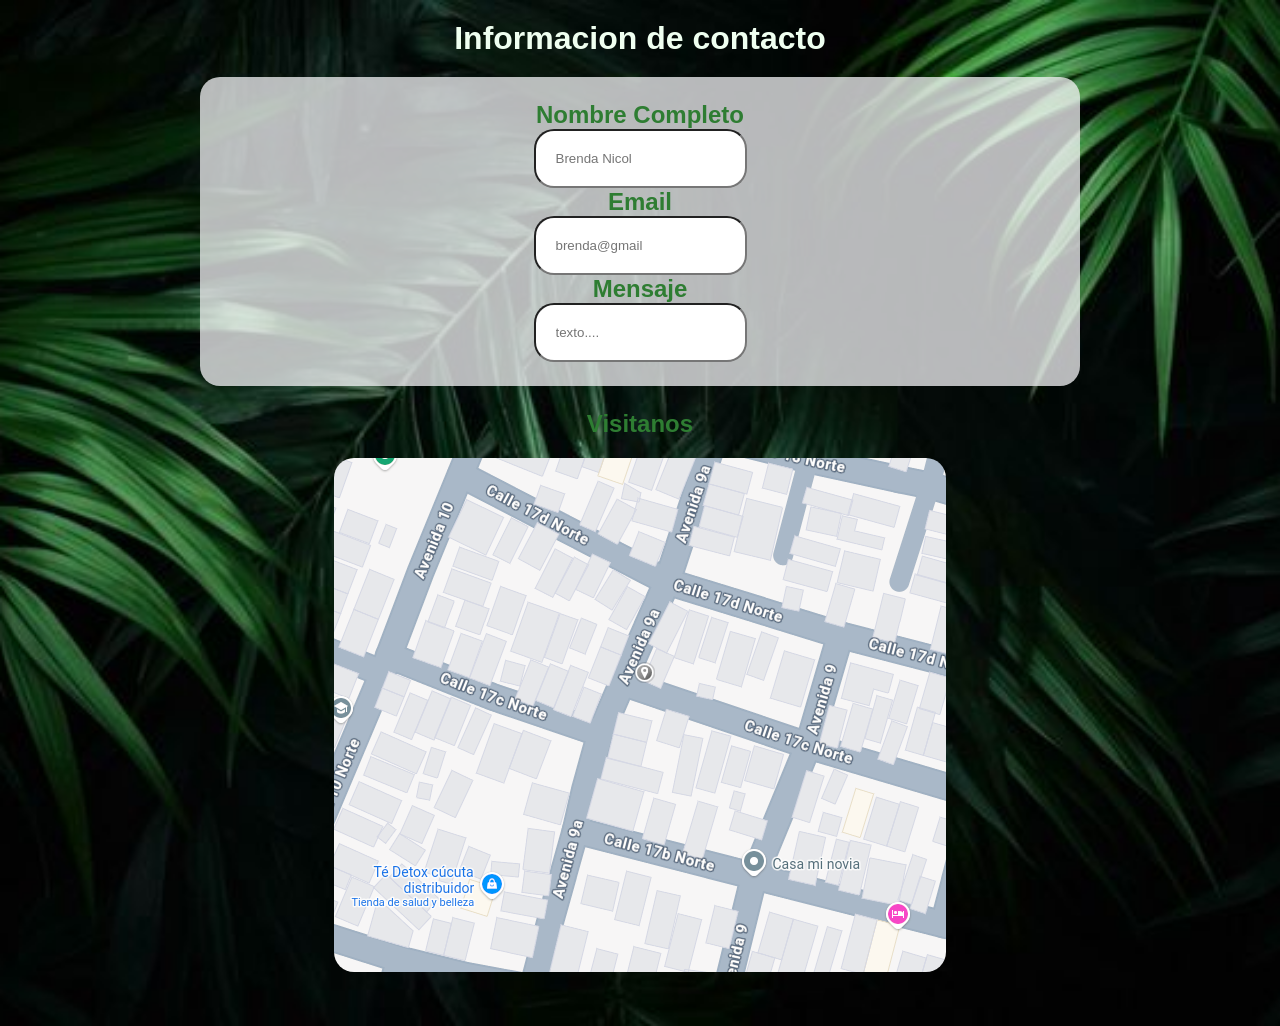
==== Proyecto EcoMarket/Proyecto-EcoMarket/contacto.html @ 45c15a0e "Quinto commit" ====
<!DOCTYPE html>
<html lang="en">
<head>
    <meta charset="UTF-8">
    <meta name="viewport" content="width=device-width, initial-scale=1.0">
    <title>Formulario</title>
    <link rel="stylesheet" href="CSS/contacto.css">
</head>
<body>
    <header>
        <h1>Informacion de contacto</h1>
    </header>

    <section class="card">
        <h2>Nombre Completo</h2>
        <input type="text"  placeholder="Brenda Nicol">
        <h2>Email</h2>
        <input type="email" placeholder="brenda@gmail">
        <h2>Mensaje</h2>
        <input type="text" placeholder="texto....">
    </section>

    <section class="ubicacion">
        <h2>Visitanos</h2>
        <img src="contacto/ubicacion.png">
    </section>
    
    <footer>
        
    </footer>
</body>
</html>
---- Proyecto EcoMarket/Proyecto-EcoMarket/CSS/contacto.css ----
* {
    margin: 0;
    padding: 0;
    box-sizing: border-box;
}

body {
    margin: 0;
    font-family: Arial, Helvetica, sans-serif;
    font-size: 16px;
    color: #1f2937;
    background-image: url("../Imagenes/fono-contacto.jpeg");
    background-size: cover;
    background-position: center;
}

.card {
    background-color: rgba(243, 244, 246, 0.753);
    padding: 24px;
    margin-bottom: 24px;
    border-radius: 20px;
    text-align: center;
    margin-left: 200px;
    margin-right: 200px;
}

.card h2{
    margin-top: 0;
    color: #2e7d32;
    text-align: center;
}

.card p {
    line-height: 1.7;
}

.card input{
    border-radius: 20px;
    padding: 20px;
}

h1 {
    text-align: center;
    color: #effff0;
}

.ubicacion{
    text-align: center;
    color: #2e7d32;
}

.ubicacion img{
    border-radius: 20px;
    margin-top: 20px;
    margin-bottom: 50px;
}

header {
    margin-top: 20px;
    margin-bottom: 20px;
}
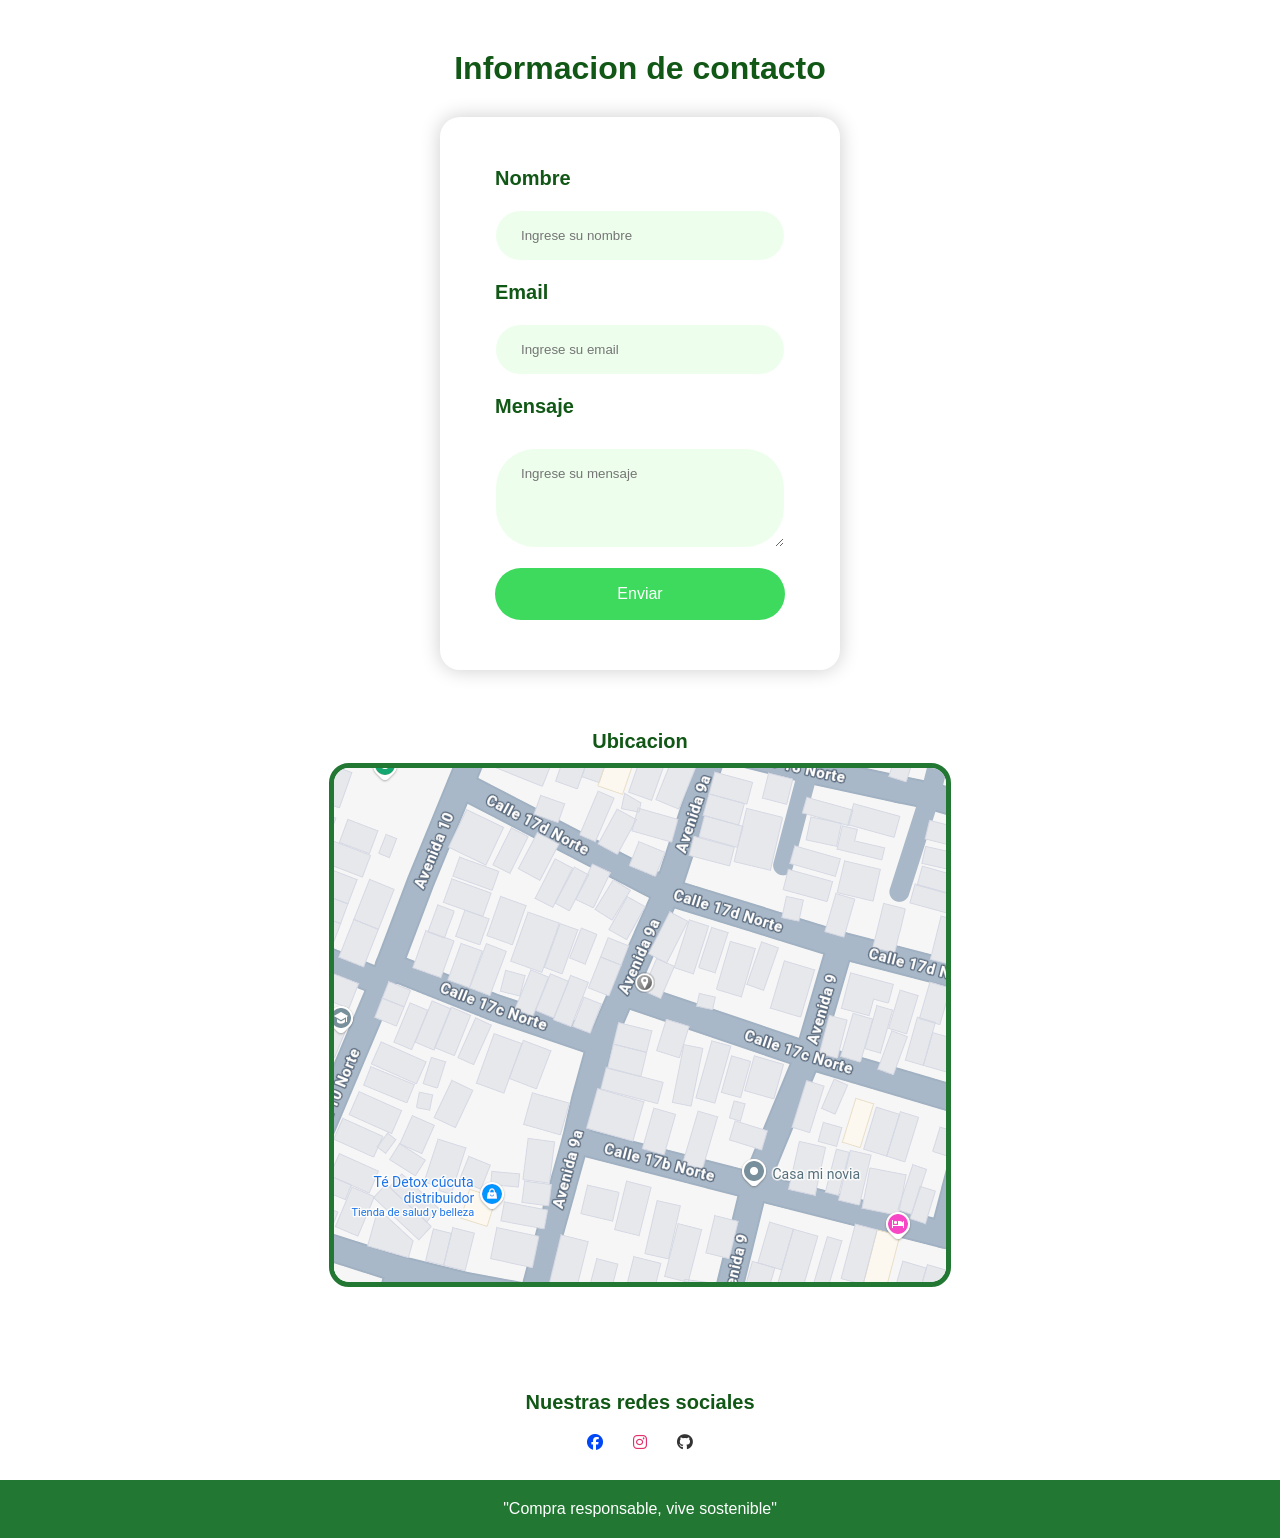
==== commit e3c50f14: "Septimo commit" ====
--- a/Proyecto EcoMarket/Proyecto-EcoMarket/contacto.html
+++ b/Proyecto EcoMarket/Proyecto-EcoMarket/contacto.html
@@ -1,32 +1,56 @@
 <!DOCTYPE html>
-<html lang="en">
+<html lang="e">
 <head>
     <meta charset="UTF-8">
     <meta name="viewport" content="width=device-width, initial-scale=1.0">
     <title>Formulario</title>
     <link rel="stylesheet" href="CSS/contacto.css">
+    <link rel="stylesheet" href="https://cdnjs.cloudflare.com/ajax/libs/font-awesome/6.5.1/css/all.min.css">
+
 </head>
 <body>
     <header>
         <h1>Informacion de contacto</h1>
     </header>
 
-    <section class="card">
-        <h2>Nombre Completo</h2>
-        <input type="text"  placeholder="Brenda Nicol">
-        <h2>Email</h2>
-        <input type="email" placeholder="brenda@gmail">
-        <h2>Mensaje</h2>
-        <input type="text" placeholder="texto....">
+    <section class="contacto">
+
+        <div class="formulario">
+            <h2>Nombre</h2>
+            <input type="text" placeholder="Ingrese su nombre">
+            <h2>Email</h2>
+            <input type="email" placeholder="Ingrese su email">
+            <h2>Mensaje</h2>
+            <textarea placeholder="Ingrese su mensaje"></textarea>
+            <button type="submit">Enviar</button>
+
+        </div>
     </section>
 
-    <section class="ubicacion">
-        <h2>Visitanos</h2>
-        <img src="contacto/ubicacion.png">
+    <section>
+
+        <div class="ubi">
+
+            <h2>Ubicacion</h2>
+
+            <img src="contacto/ubicacion.png">
+        </div>
     </section>
-    
+
+    <section>
+
+        <h2>Nuestras redes sociales</h2>
+
+        <div class="redes">
+            <i class="fa-brands fa-facebook" style="color: #0247f6;"></i>
+            <i class="fa-brands fa-instagram" style="color: #e1306c;"></i>
+            <i class="fa-brands fa-github" style="color: #333;"></i>
+        </div>
+
+    </section>
+
     <footer>
-        
+        "Compra responsable, vive sostenible"
     </footer>
 </body>
 </html>
--- a/Proyecto EcoMarket/Proyecto-EcoMarket/CSS/contacto.css
+++ b/Proyecto EcoMarket/Proyecto-EcoMarket/CSS/contacto.css
@@ -5,57 +5,133 @@
 }
 
 body {
-    margin: 0;
     font-family: Arial, Helvetica, sans-serif;
-    font-size: 16px;
-    color: #1f2937;
-    background-image: url("../Imagenes/fono-contacto.jpeg");
-    background-size: cover;
-    background-position: center;
+    min-height: 100vh;
+    display: flex;
+    align-items: center;
+    justify-content: center;
+    flex-direction: column;
 }
 
-.card {
-    background-color: rgba(243, 244, 246, 0.753);
-    padding: 24px;
-    margin-bottom: 24px;
+header {
+    margin-top: 50px;
+    text-align: center;
+    margin-bottom: 30px;
+    align-items: center;
+    color: #115716;
+}
+
+.contacto {
+    padding: 50px 55px;
+    flex-direction: column;
+    box-shadow: 0 0px 20px rgba(0, 0, 0, 0.2);
     border-radius: 20px;
     text-align: center;
-    margin-left: 200px;
-    margin-right: 200px;
-}
-
-.card h2{
-    margin-top: 0;
-    color: #2e7d32;
+    width: 400px;
     text-align: center;
 }
 
-.card p {
-    line-height: 1.7;
+.formulario {
+    display: flex;
+    flex-direction: column;
+    text-align: left;
+    gap: 20px;
 }
 
-.card input{
-    border-radius: 20px;
-    padding: 20px;
+h2{
+    color: #115716;
+    font-size: 20px;
 }
 
-h1 {
-    text-align: center;
-    color: #effff0;
+input, textarea {
+    padding: 17px 25px;
+    border: 1px solid #227833;
+    border-radius: 40px;
+    width: 100%;
+    background-color: #edffec;
+    outline: none;
+    border: 1px solid #ffffff;
 }
 
-.ubicacion{
-    text-align: center;
-    color: #2e7d32;
+button {
+    padding: 17px 25px;
+    border: none;
+    border-radius: 40px;
+    width: 100%;
+    background-color: #3dda5d;
+    color: #fff;
+    font-size: 16px;
+    cursor: pointer;
+    transition: 0.2s ease;
 }
 
-.ubicacion img{
-    border-radius: 20px;
-    margin-top: 20px;
-    margin-bottom: 50px;
+button:hover {
+    background-color: #115716;
 }
 
-header {
+.ubi img {
+   border-radius: 20px;
+   margin-bottom: 100px;
+   border: 5px solid #227833;
+}   
+
+.ubi h2 {
+    color: #115716;
+    font-size: 20px;
+    margin-bottom: 10px;
+    margin-top: 60px;
+    text-align: center;
+}
+
+footer {
+    background-color: #227833;
+    color: #fff;
+    padding: 20px;
+    text-align: center;
+    width: 100%;
+}
+
+textarea {
+    font-family: Arial, Helvetica, sans-serif;
+    height: 100px;
+    margin-top: 10px;
+}
+
+.redes {
+    display: flex;
+    justify-content: center;
+    gap: 30px;
+    margin-bottom: 30px;
     margin-top: 20px;
-    margin-bottom: 20px;
-}+    width: 100%;
+}
+
+.fa-facebook {
+    transition: all .5s;
+    cursor: pointer;
+}
+
+.fa-facebook:hover {
+    transform: scale(1.2);
+}
+
+.fa-instagram {
+    transition: all .5s;
+    cursor: pointer;
+}
+
+.fa-instagram:hover {
+    transform: scale(1.2);
+}
+
+.fa-github {
+    transition: all .5s;
+    cursor: pointer;
+}
+
+.fa-github:hover {
+    transform: scale(1.2);
+}
+
+
+
